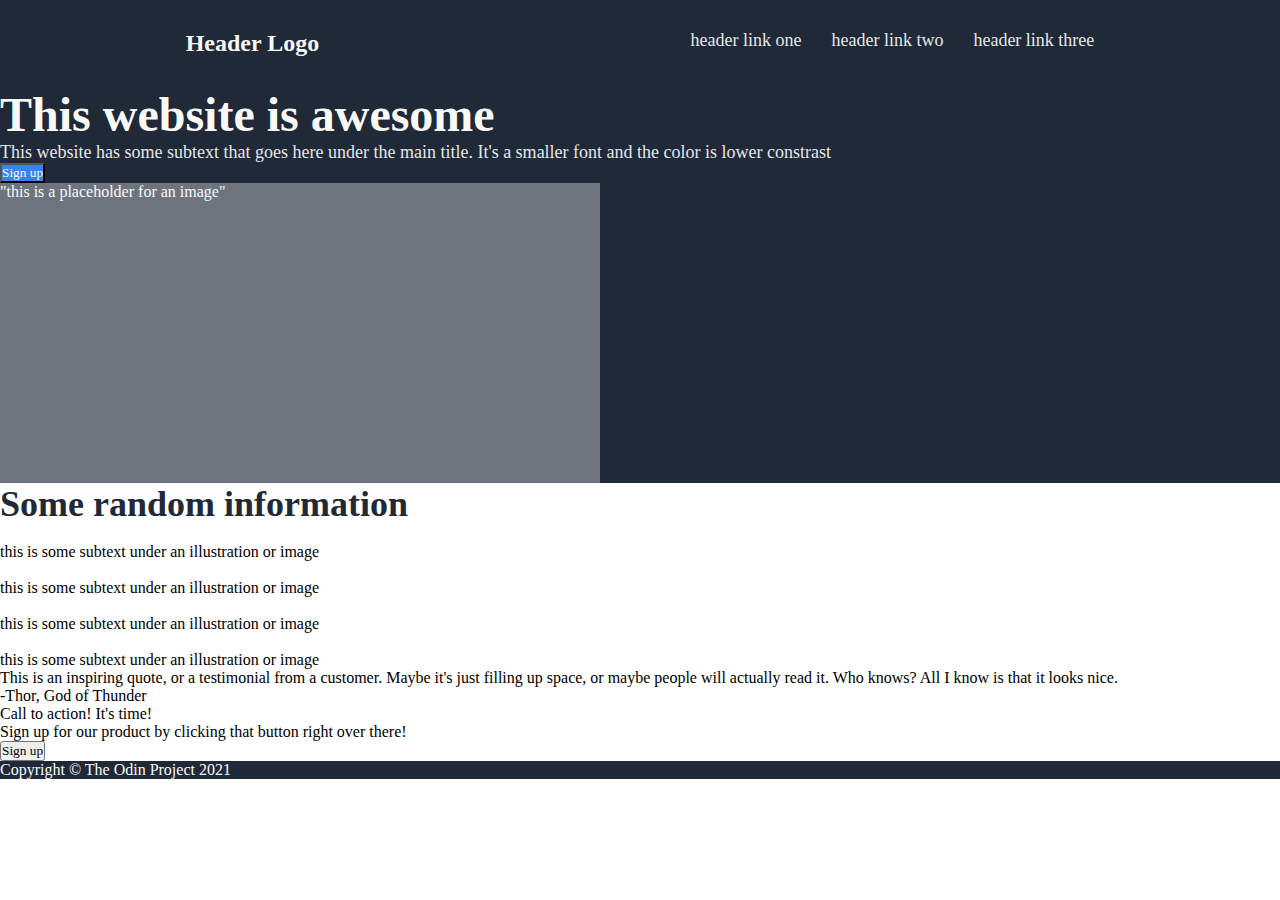
==== index.html @ ee2311f4 "Added flexbox for header logo and link" ====
<!DOCTYPE html>
<html lang="en">
<head>
    <meta charset="UTF-8">
    <meta name="viewport" content="width=device-width, initial-scale=1.0">
    <link rel="stylesheet" href="styles.css">
    <title>Landing Page</title>
</head>
<body>
    <div class="hero">
        <div class="header">
            <div id="header-logo">Header Logo</div>
            <ul class="header-link">
                <li class="list">header link one</li>
                <li class="list">header link two</li>
                <li class="list">header link three</li>
            </ul>
        </div>

        <div class="wrapper1">
            <div id="hero-text">This website is awesome</div>
            <p class="header-secondary">This website has some subtext that goes here under the
            main title. It's a smaller font and the color is lower constrast</p>
            <button class="first-button">Sign up</button>
        </div>
    
        <div class="image">"this is a placeholder for an image"</div>

    </div>

    <div>
        <div class="info-header-text">Some random information</div>
        <img>
        <div>this is some subtext under an illustration or image</div>
        <img>
        <div>this is some subtext under an illustration or image</div>
        <img>
        <div>this is some subtext under an illustration or image</div>
        <img>
        <div>this is some subtext under an illustration or image</div>
    </div>

    <div>
        This is an inspiring quote, or a testimonial from a 
        customer. Maybe it's just filling up space, or maybe 
        people will actually read it. Who knows? All I know
        is that it looks nice.
        <div>-Thor, God of Thunder</div>
    </div>
    <div>Call to action! It's time!</div>
    <div>Sign up for our product by clicking that button right over there!</div>
    <div>
        <button>Sign up</button>
    </div>
</body>
<footer>
    <div class="foot">
        Copyright © The Odin Project 2021
    </div>
</footer>
</html>
---- styles.css ----
* {
    font-family: Roboto;
    margin: 0;
    padding: 0;
    box-sizing: border-box;
}

.header {
    display: flex;
}

#header-logo {
    flex-grow: 1;
    display: flex;
    font-size: 24px;
    justify-content: center;
    margin: 30px;
}

.header-link {
    flex-grow: 1;
    display: flex;
    list-style: none;
    justify-content: center;
    gap: 30px;
    margin: 30px;
}

/* li .list{
    align-items: end;
} */

.header-secondary, .header-link {
    font-size: 18px;
    color: #E5E7EB;
}
#header-logo, #hero-text {
    color: #F9FAF8;
    font-weight: 900;
}


.info-header-text {
    font-size: 36px;
    color: #1F2937;
    font-weight: 900;
}
#hero-text {
    font-size: 48px;
}

.hero .image {
    width: 600px;
    height: 300px;
    color: #F9FAF8;
    background-color: #6d747d;
}

.first-button{
    color: #F9FAF8;
    background-color: #3882F6;
}
.hero, .foot {
    background-color: #1F2937;
}

.foot{
    color: #F9FAF8;
}
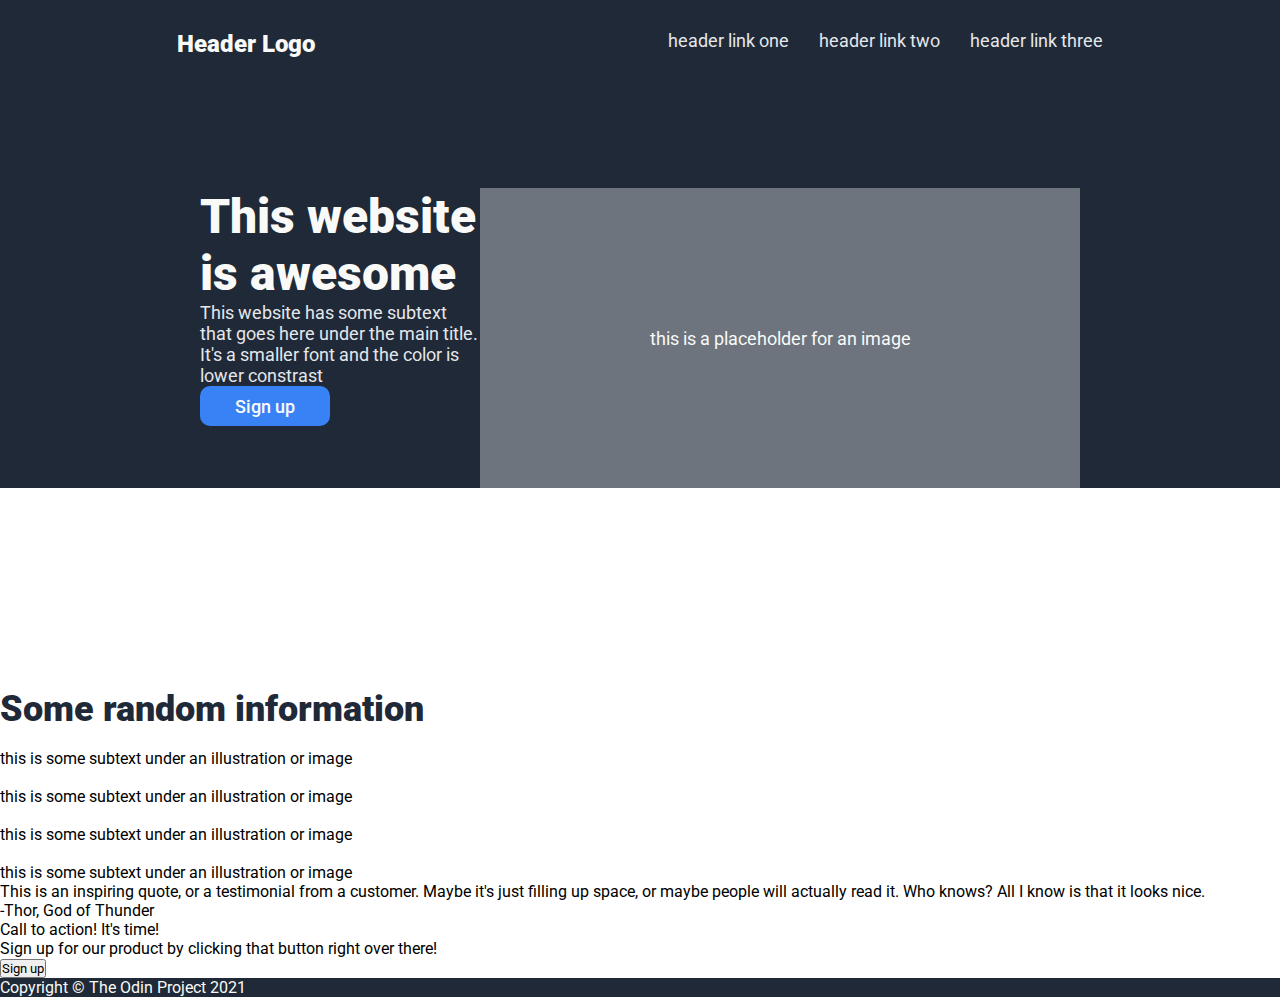
==== commit af45a036: "Added multiple flexboxes for hero text, button, and image" ====
--- a/index.html
+++ b/index.html
@@ -3,6 +3,7 @@
 <head>
     <meta charset="UTF-8">
     <meta name="viewport" content="width=device-width, initial-scale=1.0">
+    <link href='https://fonts.googleapis.com/css?family=Roboto' rel='stylesheet'>
     <link rel="stylesheet" href="styles.css">
     <title>Landing Page</title>
 </head>
@@ -17,14 +18,20 @@
             </ul>
         </div>
 
-        <div class="wrapper1">
-            <div id="hero-text">This website is awesome</div>
-            <p class="header-secondary">This website has some subtext that goes here under the
-            main title. It's a smaller font and the color is lower constrast</p>
-            <button class="first-button">Sign up</button>
+        <div class="hero-main">
+            <div class="hero-main-desc">
+                <div id="hero-text">This website is awesome</div>
+                <p class="header-secondary">This website has some subtext that goes here under the
+                main title. It's a smaller font and the color is lower constrast</p>
+                <button class="first-button">Sign up</button>
+            </div>       
+
+            <div class="image">
+                <div class="content">this is a placeholder for an image</div>
+            </div>
         </div>
     
-        <div class="image">"this is a placeholder for an image"</div>
+        
 
     </div>
 
--- a/styles.css
+++ b/styles.css
@@ -1,5 +1,5 @@
 * {
-    font-family: Roboto;
+    font-family: 'Roboto';
     margin: 0;
     padding: 0;
     box-sizing: border-box;
@@ -26,17 +26,60 @@
     margin: 30px;
 }
 
-/* li .list{
-    align-items: end;
-} */
-
 .header-secondary, .header-link {
     font-size: 18px;
     color: #E5E7EB;
 }
+
 #header-logo, #hero-text {
     color: #F9FAF8;
     font-weight: 900;
+}
+
+.hero-main {
+    display:flex;
+    margin: 100px 200px 200px 200px;
+
+}
+
+.hero-main-desc{
+    display:flex;
+    flex-direction: column;
+}
+
+#hero-text {
+    font-size: 48px;
+}
+
+/* .header-secondary {
+
+} */
+.first-button{
+    color: #F9FAF8;
+    font-size: 18px;
+    background-color: #3882F6;
+    font-weight: 500;
+    border-radius: 10px;
+    border-width: 0;
+    width: 130px;
+    height: 40px;
+}
+
+
+/* .hero-main .image {
+    flex-grow: 2;
+} */
+
+.hero-main .content{
+    display: flex;
+    font-size: 18px;
+    width: 600px;
+    height: 300px;
+    color: #F9FAF8;
+    background-color: #6d747d;
+    justify-content:  center;
+    align-items: center;
+    
 }
 
 
@@ -45,21 +88,9 @@
     color: #1F2937;
     font-weight: 900;
 }
-#hero-text {
-    font-size: 48px;
-}
 
-.hero .image {
-    width: 600px;
-    height: 300px;
-    color: #F9FAF8;
-    background-color: #6d747d;
-}
 
-.first-button{
-    color: #F9FAF8;
-    background-color: #3882F6;
-}
+
 .hero, .foot {
     background-color: #1F2937;
 }
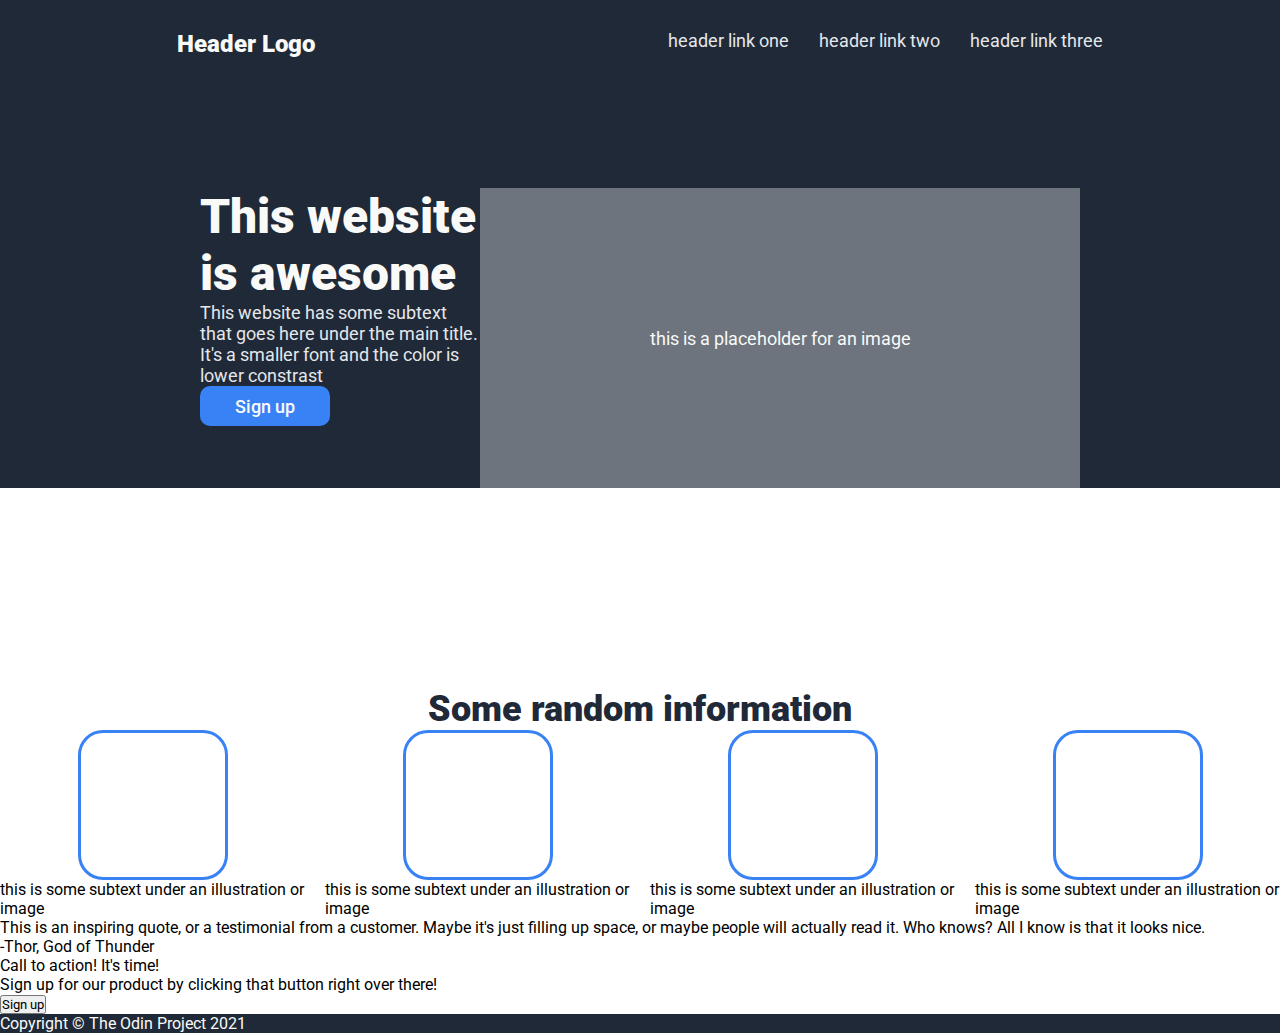
==== commit 78619855: "Centered rounded images and their descriptions" ====
--- a/index.html
+++ b/index.html
@@ -30,21 +30,26 @@
                 <div class="content">this is a placeholder for an image</div>
             </div>
         </div>
-    
-        
-
     </div>
 
     <div>
         <div class="info-header-text">Some random information</div>
-        <img>
-        <div>this is some subtext under an illustration or image</div>
-        <img>
-        <div>this is some subtext under an illustration or image</div>
-        <img>
-        <div>this is some subtext under an illustration or image</div>
-        <img>
-        <div>this is some subtext under an illustration or image</div>
+        <div class="outer-wrapper">
+            <div class="wrapper">
+                <div class="rounded-img"></div>
+                <div class="r-img-text">this is some subtext under an illustration or image</div>
+            </div>
+            <div class="wrapper">
+                <div class="rounded-img"></div>
+                <div class="r-img-text">this is some subtext under an illustration or image</div>
+            </div><div class="wrapper">
+                <div class="rounded-img"></div>
+                <div class="r-img-text">this is some subtext under an illustration or image</div>
+            </div><div class="wrapper">
+                <div class="rounded-img"></div>
+                <div class="r-img-text">this is some subtext under an illustration or image</div>
+            </div>
+        </div>
     </div>
 
     <div>
--- a/styles.css
+++ b/styles.css
@@ -54,6 +54,7 @@
 /* .header-secondary {
 
 } */
+
 .first-button{
     color: #F9FAF8;
     font-size: 18px;
@@ -84,12 +85,36 @@
 
 
 .info-header-text {
+    display: flex;
     font-size: 36px;
     color: #1F2937;
     font-weight: 900;
+    justify-content: center;
+}
+.outer-wrapper {
+    display: flex;
+    justify-content: center;
+    gap: 20px;
+}
+.wrapper{
+    display: flex;
+    flex-direction: column;
+    justify-content: center;
+    align-items: center;
 }
 
+.rounded-img {
+    border-radius: 25px;
+    border: 3px solid #3882f6;
+    width: 150px;
+    height: 150px;
+}
 
+/* .r-img-text {
+    display:flex;
+    justify-content: center;
+    align-items: center;
+} */
 
 .hero, .foot {
     background-color: #1F2937;
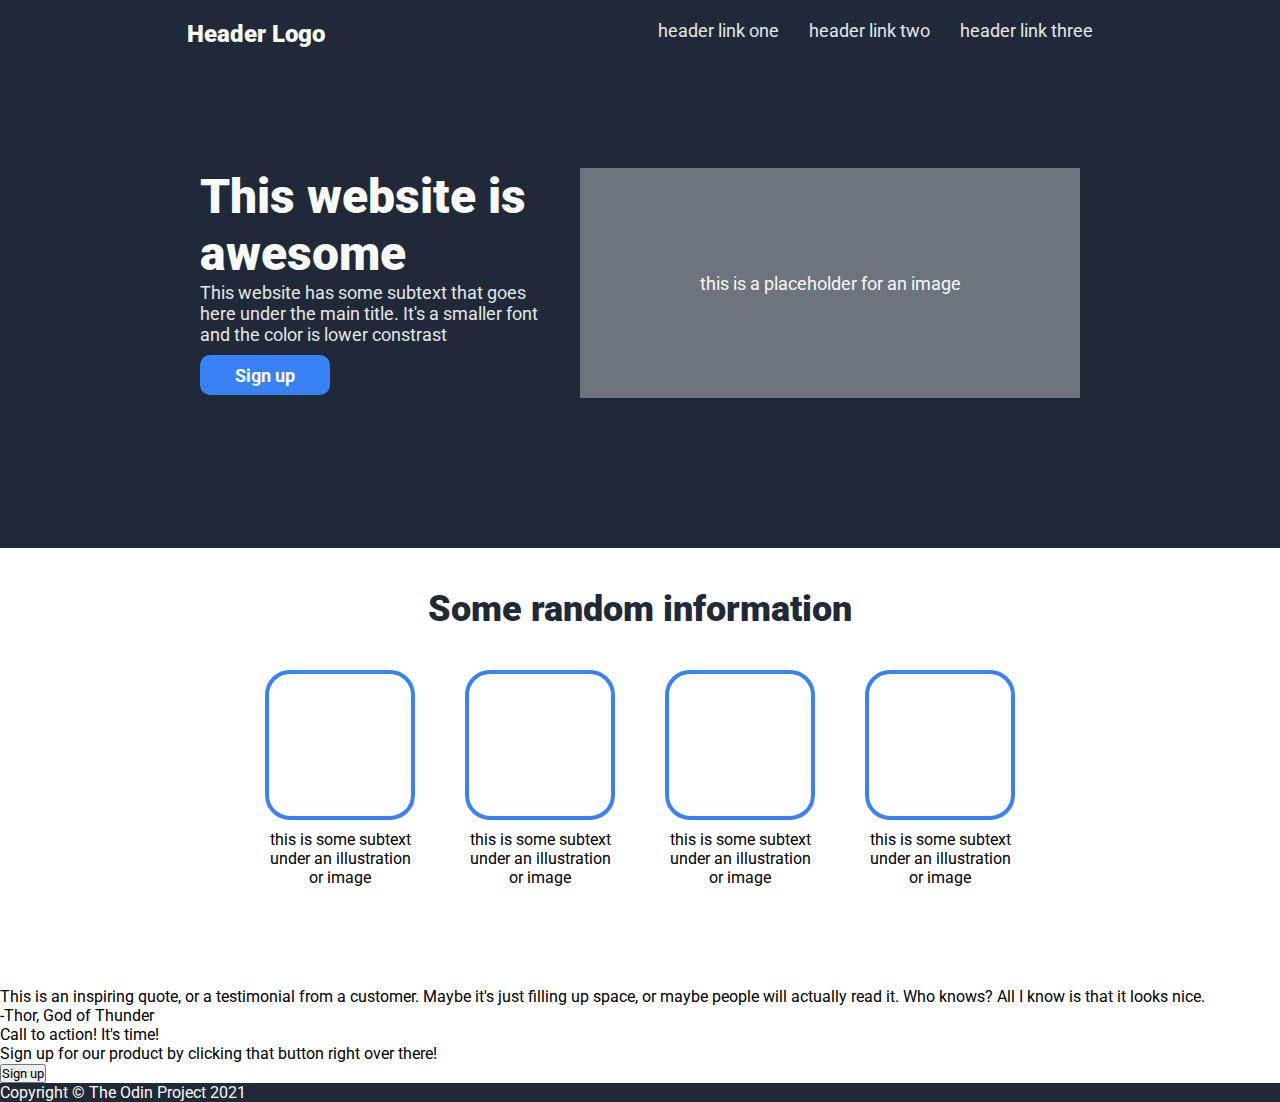
==== commit 6471d59a: "Fixed up first section and finished the second section that contains rounded images and their descri" ====
--- a/index.html
+++ b/index.html
@@ -10,7 +10,7 @@
 <body>
     <div class="hero">
         <div class="header">
-            <div id="header-logo">Header Logo</div>
+            <div id="header-logo"><strong>Header Logo</strong></div>
             <ul class="header-link">
                 <li class="list">header link one</li>
                 <li class="list">header link two</li>
@@ -20,32 +20,36 @@
 
         <div class="hero-main">
             <div class="hero-main-desc">
-                <div id="hero-text">This website is awesome</div>
+                <div id="hero-text">
+                    <strong>This website is awesome</strong>
+                </div>
                 <p class="header-secondary">This website has some subtext that goes here under the
                 main title. It's a smaller font and the color is lower constrast</p>
-                <button class="first-button">Sign up</button>
-            </div>       
-
-            <div class="image">
-                <div class="content">this is a placeholder for an image</div>
+                <button class="first-button"><strong>Sign up</strong></button>
+            </div>
+                   
+            <div class="hero-image-wrapper">
+                <div class="box-image">this is a placeholder for an image</div>
             </div>
         </div>
     </div>
 
     <div>
-        <div class="info-header-text">Some random information</div>
-        <div class="outer-wrapper">
-            <div class="wrapper">
+        <div class="info-header-text"><strong>Some random information</strong></div>
+        <div class="s2-outer-wrapper">
+            <div class="s2-wrapper">
                 <div class="rounded-img"></div>
                 <div class="r-img-text">this is some subtext under an illustration or image</div>
             </div>
-            <div class="wrapper">
+            <div class="s2-wrapper">
                 <div class="rounded-img"></div>
                 <div class="r-img-text">this is some subtext under an illustration or image</div>
-            </div><div class="wrapper">
+            </div>
+            <div class="s2-wrapper">
                 <div class="rounded-img"></div>
                 <div class="r-img-text">this is some subtext under an illustration or image</div>
-            </div><div class="wrapper">
+            </div>
+            <div class="s2-wrapper">
                 <div class="rounded-img"></div>
                 <div class="r-img-text">this is some subtext under an illustration or image</div>
             </div>
--- a/styles.css
+++ b/styles.css
@@ -7,6 +7,7 @@
 
 .header {
     display: flex;
+    padding: 20px;
 }
 
 #header-logo {
@@ -14,7 +15,6 @@
     display: flex;
     font-size: 24px;
     justify-content: center;
-    margin: 30px;
 }
 
 .header-link {
@@ -23,7 +23,6 @@
     list-style: none;
     justify-content: center;
     gap: 30px;
-    margin: 30px;
 }
 
 .header-secondary, .header-link {
@@ -38,49 +37,47 @@
 
 .hero-main {
     display:flex;
-    margin: 100px 200px 200px 200px;
+    margin: 100px 200px 0 200px;
 
 }
 
 .hero-main-desc{
     display:flex;
     flex-direction: column;
+    padding: 0 40px 0 0;
+    width: 500px;
 }
 
 #hero-text {
     font-size: 48px;
+    width: 100%;
 }
 
-/* .header-secondary {
-
-} */
+.header-secondary {
+    margin: 0 0 10px;
+}
 
 .first-button{
     color: #F9FAF8;
     font-size: 18px;
     background-color: #3882F6;
-    font-weight: 500;
     border-radius: 10px;
     border-width: 0;
     width: 130px;
     height: 40px;
 }
 
-
-/* .hero-main .image {
-    flex-grow: 2;
-} */
-
-.hero-main .content{
+.box-image{
     display: flex;
+    justify-content:  center;
+    align-items: center;
     font-size: 18px;
-    width: 600px;
-    height: 300px;
+    width: 500px;
+    height: 230px;
     color: #F9FAF8;
     background-color: #6d747d;
-    justify-content:  center;
-    align-items: center;
-    
+    text-align: center;
+    margin: 0 0 150px;
 }
 
 
@@ -90,13 +87,17 @@
     color: #1F2937;
     font-weight: 900;
     justify-content: center;
+    margin: 40px;
 }
-.outer-wrapper {
+
+.s2-outer-wrapper {
     display: flex;
     justify-content: center;
-    gap: 20px;
+    gap: 50px;
+    margin: 0 0 100px;
 }
-.wrapper{
+
+.s2-wrapper{
     display: flex;
     flex-direction: column;
     justify-content: center;
@@ -105,16 +106,20 @@
 
 .rounded-img {
     border-radius: 25px;
-    border: 3px solid #3882f6;
+    border: 4px solid #3882f6;
     width: 150px;
     height: 150px;
 }
 
-/* .r-img-text {
-    display:flex;
+.r-img-text {
+    display: flex;
+    width: 150px;
+    flex-wrap: wrap;
     justify-content: center;
     align-items: center;
-} */
+    text-align: center;
+    padding: 10px 0 0;
+}
 
 .hero, .foot {
     background-color: #1F2937;
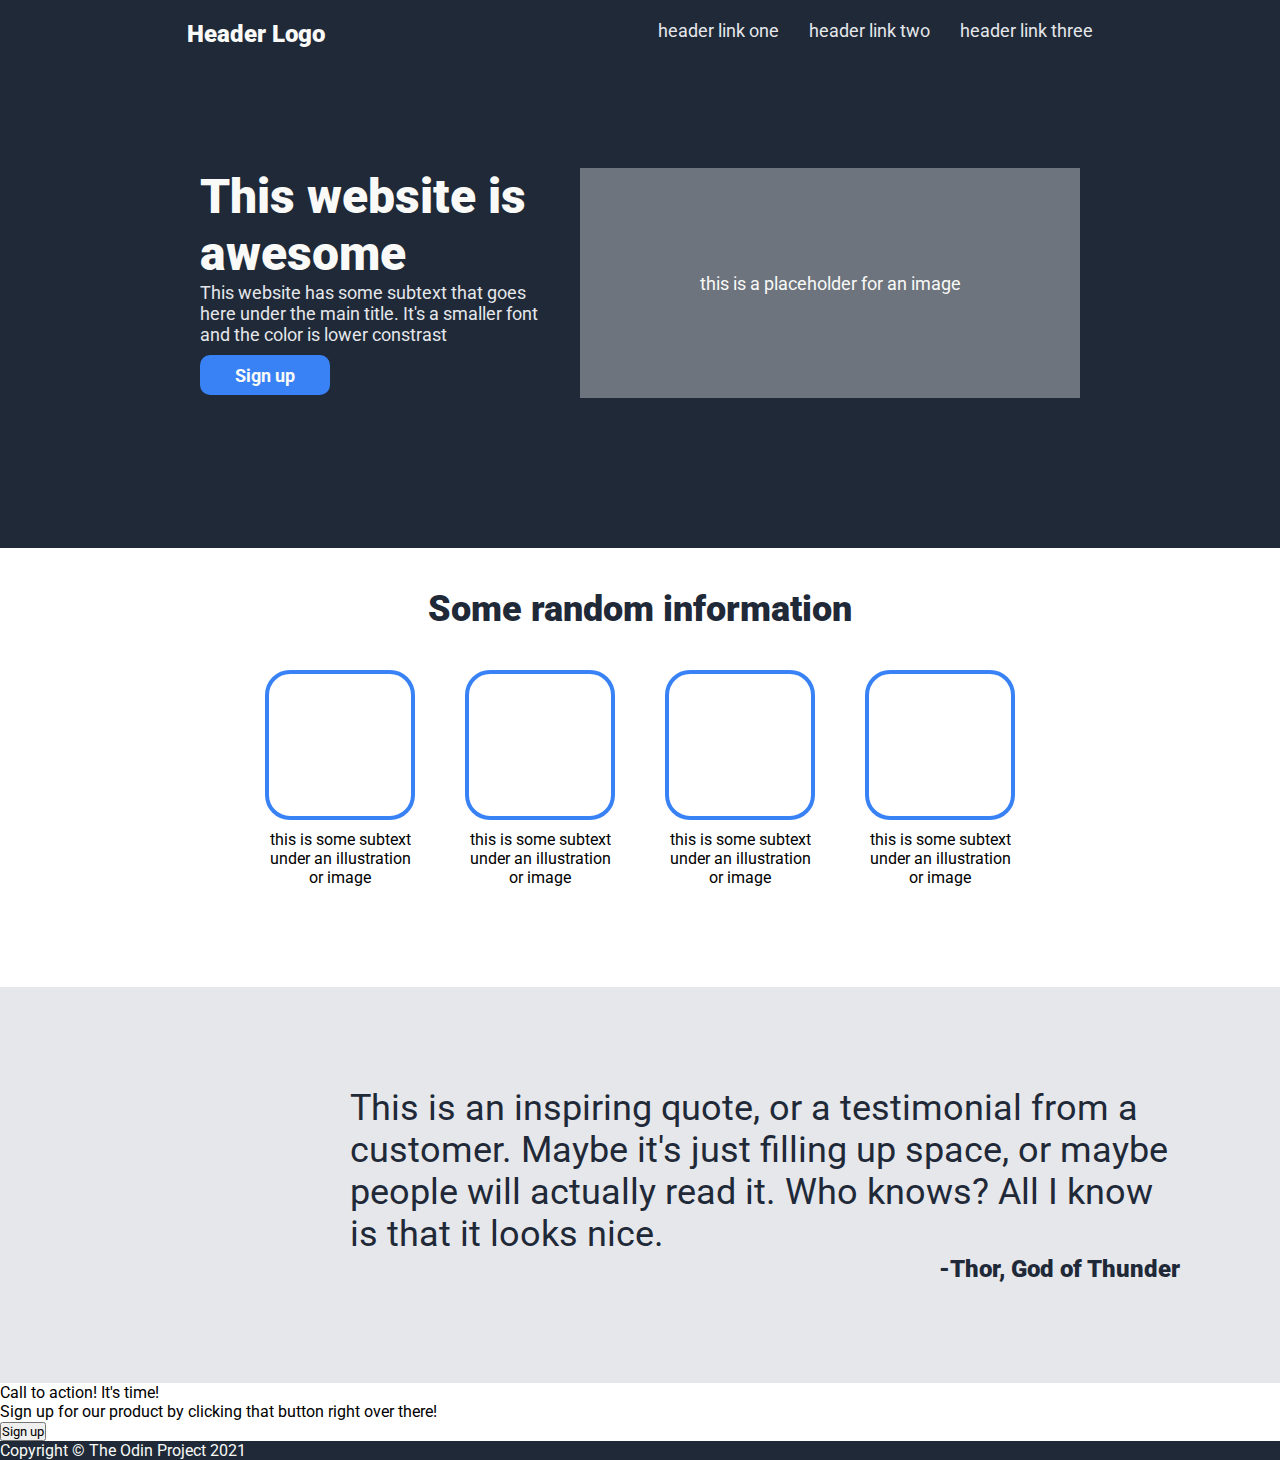
==== commit 53446445: "Implemented the CSS for the quote section." ====
--- a/index.html
+++ b/index.html
@@ -27,7 +27,7 @@
                 main title. It's a smaller font and the color is lower constrast</p>
                 <button class="first-button"><strong>Sign up</strong></button>
             </div>
-                   
+
             <div class="hero-image-wrapper">
                 <div class="box-image">this is a placeholder for an image</div>
             </div>
@@ -56,12 +56,14 @@
         </div>
     </div>
 
-    <div>
-        This is an inspiring quote, or a testimonial from a 
-        customer. Maybe it's just filling up space, or maybe 
-        people will actually read it. Who knows? All I know
-        is that it looks nice.
-        <div>-Thor, God of Thunder</div>
+    <div class="quote-section">
+        <div id="quote-text">
+            This is an inspiring quote, or a testimonial from a 
+            customer. Maybe it's just filling up space, or maybe 
+            people will actually read it. Who knows? All I know
+            is that it looks nice.
+        </div>
+        <div id="quoter">-Thor, God of Thunder</div>
     </div>
     <div>Call to action! It's time!</div>
     <div>Sign up for our product by clicking that button right over there!</div>
--- a/styles.css
+++ b/styles.css
@@ -125,6 +125,30 @@
     background-color: #1F2937;
 }
 
+.quote-section {
+    background-color: #E5E7EB;
+    padding: 100px 350px 100px;
+}
+
+#quote-text, #quoter {
+    color: #1F2937;
+    font-style: light italic;
+    display: flex;
+    width: 830px;
+}
+
+#quote-text {
+    font-size: 36px;
+    justify-content: center;
+    align-items: center;
+}
+
+#quoter{
+    font-size: 24px;
+    font-weight: 900;
+    justify-content: flex-end;
+}
+
 .foot{
     color: #F9FAF8;
 }
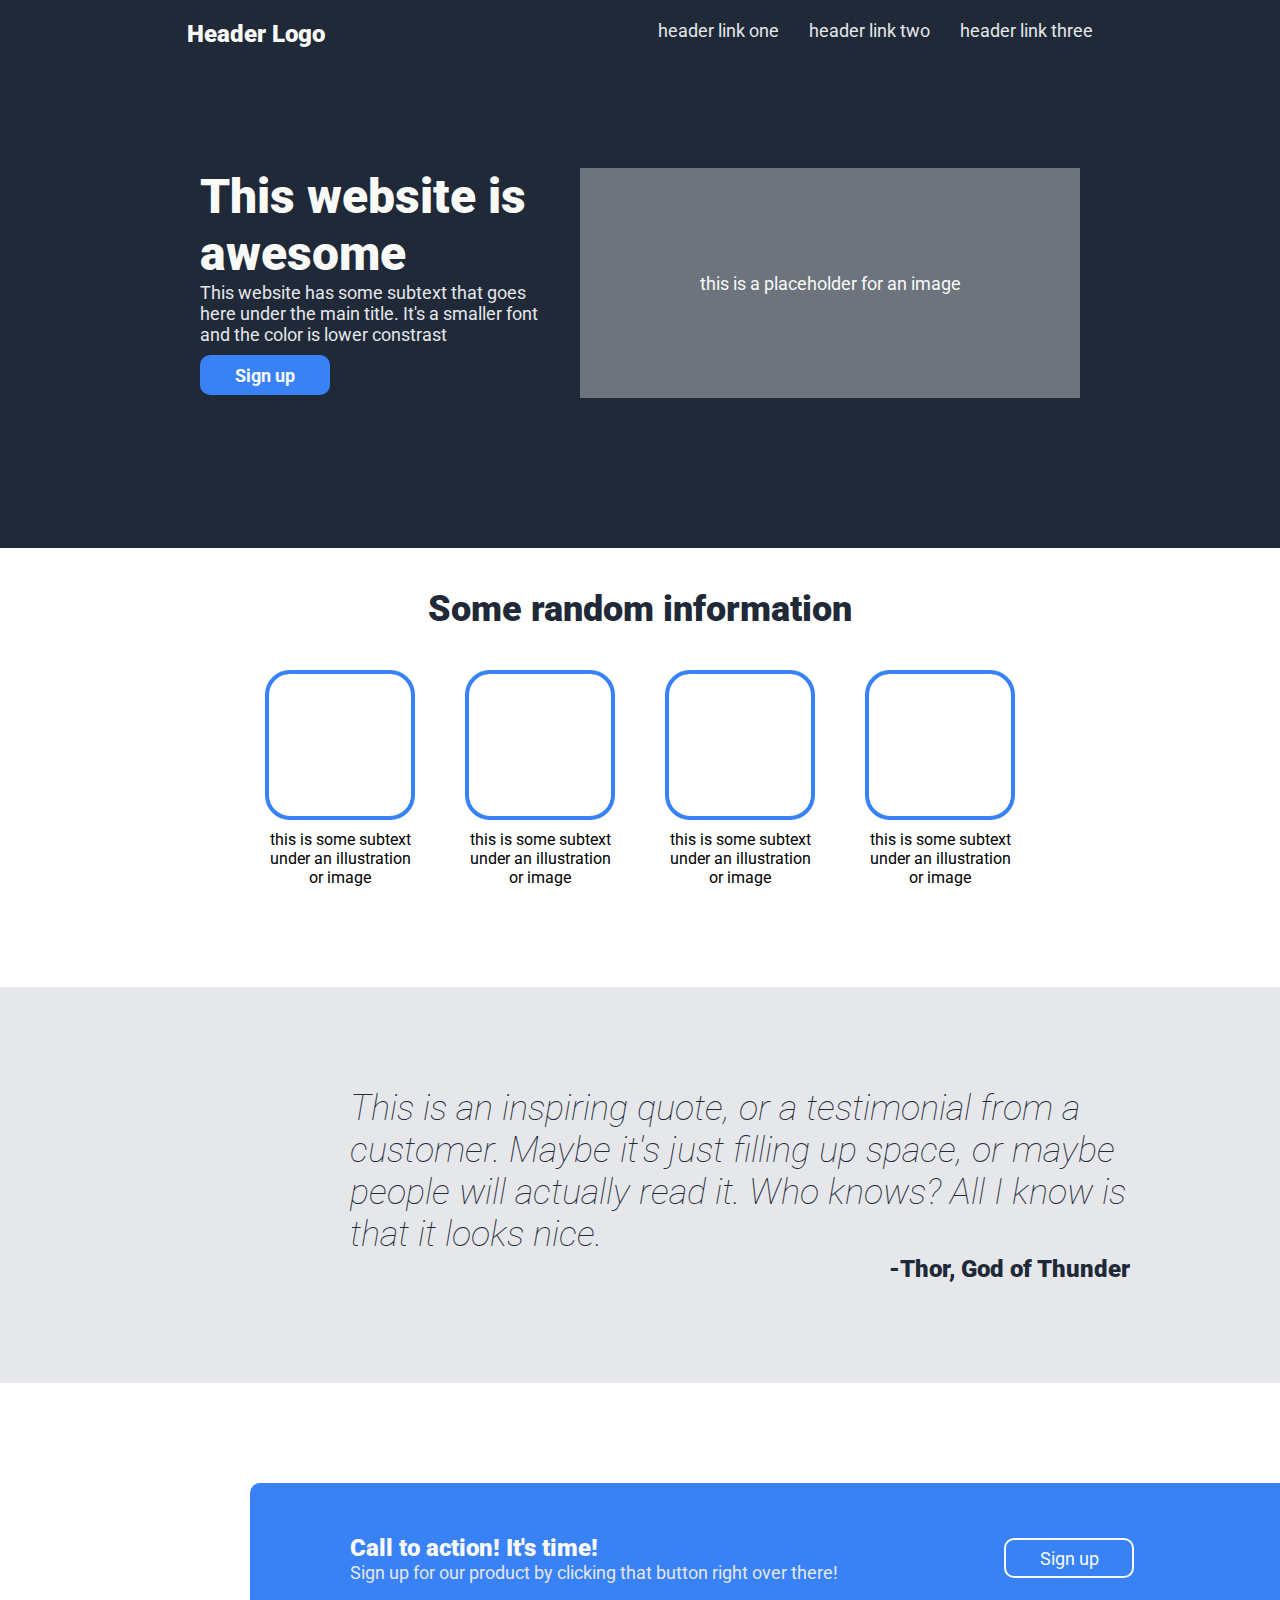
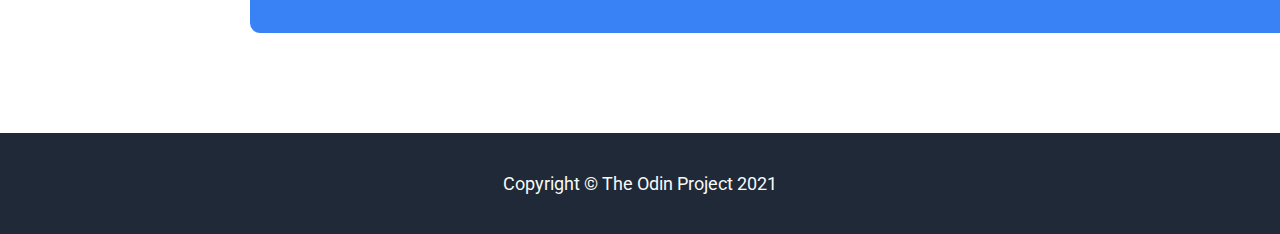
==== commit 72225497: "Finished call to action section and the footer section" ====
--- a/index.html
+++ b/index.html
@@ -35,7 +35,7 @@
     </div>
 
     <div>
-        <div class="info-header-text"><strong>Some random information</strong></div>
+        <div class="info-header-text">Some random information</div>
         <div class="s2-outer-wrapper">
             <div class="s2-wrapper">
                 <div class="rounded-img"></div>
@@ -57,18 +57,22 @@
     </div>
 
     <div class="quote-section">
-        <div id="quote-text">
+        <p id="quote-text">
             This is an inspiring quote, or a testimonial from a 
             customer. Maybe it's just filling up space, or maybe 
             people will actually read it. Who knows? All I know
             is that it looks nice.
-        </div>
+        </p>
         <div id="quoter">-Thor, God of Thunder</div>
     </div>
-    <div>Call to action! It's time!</div>
-    <div>Sign up for our product by clicking that button right over there!</div>
-    <div>
-        <button>Sign up</button>
+    <div class="blue-box">
+        <div class="call-to-action-section">
+            <div id="call-to-action-text1">Call to action! It's time!</div>
+            <div id="call-to-action-text2">Sign up for our product by clicking that button right over there!</div>
+        </div>
+        <div class="call-to-action-button-wrapper">
+            <button class="second-button">Sign up</button>
+        </div>
     </div>
 </body>
 <footer>
--- a/styles.css
+++ b/styles.css
@@ -42,7 +42,7 @@
 }
 
 .hero-main-desc{
-    display:flex;
+    display: flex;
     flex-direction: column;
     padding: 0 40px 0 0;
     width: 500px;
@@ -132,13 +132,14 @@
 
 #quote-text, #quoter {
     color: #1F2937;
-    font-style: light italic;
     display: flex;
     width: 830px;
 }
 
 #quote-text {
     font-size: 36px;
+    font-style: italic;
+    font-weight: 100;
     justify-content: center;
     align-items: center;
 }
@@ -147,8 +148,56 @@
     font-size: 24px;
     font-weight: 900;
     justify-content: flex-end;
-}
-
+    padding: 0 50px 0 0;
+}
+
+.blue-box {
+    background-color: #3882F6;
+    width: 1050px;
+    height: 150px;
+    display: flex;
+    /* justify-content: center; */
+    align-items: center;
+    margin: 100px 250px 100px;
+    border-radius: 10px;
+    border-width: 0;
+}
+
+.call-to-action-section {
+    flex-grow: 1;
+    display: flex;
+    flex-direction: column;
+    justify-content: center;
+    align-items: flex-start;
+    padding: 0 0 0 100px;
+}
+
+#call-to-action-text1 {
+    color: #F9FAF8;
+    font-size: 24px;
+    font-weight: 900;
+}
+
+#call-to-action-text2 {
+    color: #E5E7EB;
+    font-size: 18px;
+}
+
+.call-to-action-button-wrapper {
+    flex-grow: 1;
+}
+.second-button {
+    background-color: #3882F6;
+    font-size: 18px;
+    color: #F9FAF8;
+    border-radius: 10px;
+    border:  2px solid #F9FAF8;
+    width: 130px;
+    height: 40px;
+}
 .foot{
-    color: #F9FAF8;
-}
+    padding: 40px 100px 40px;
+    color: #F9FAF8;
+    font-size: 18px;
+    text-align: center;
+}
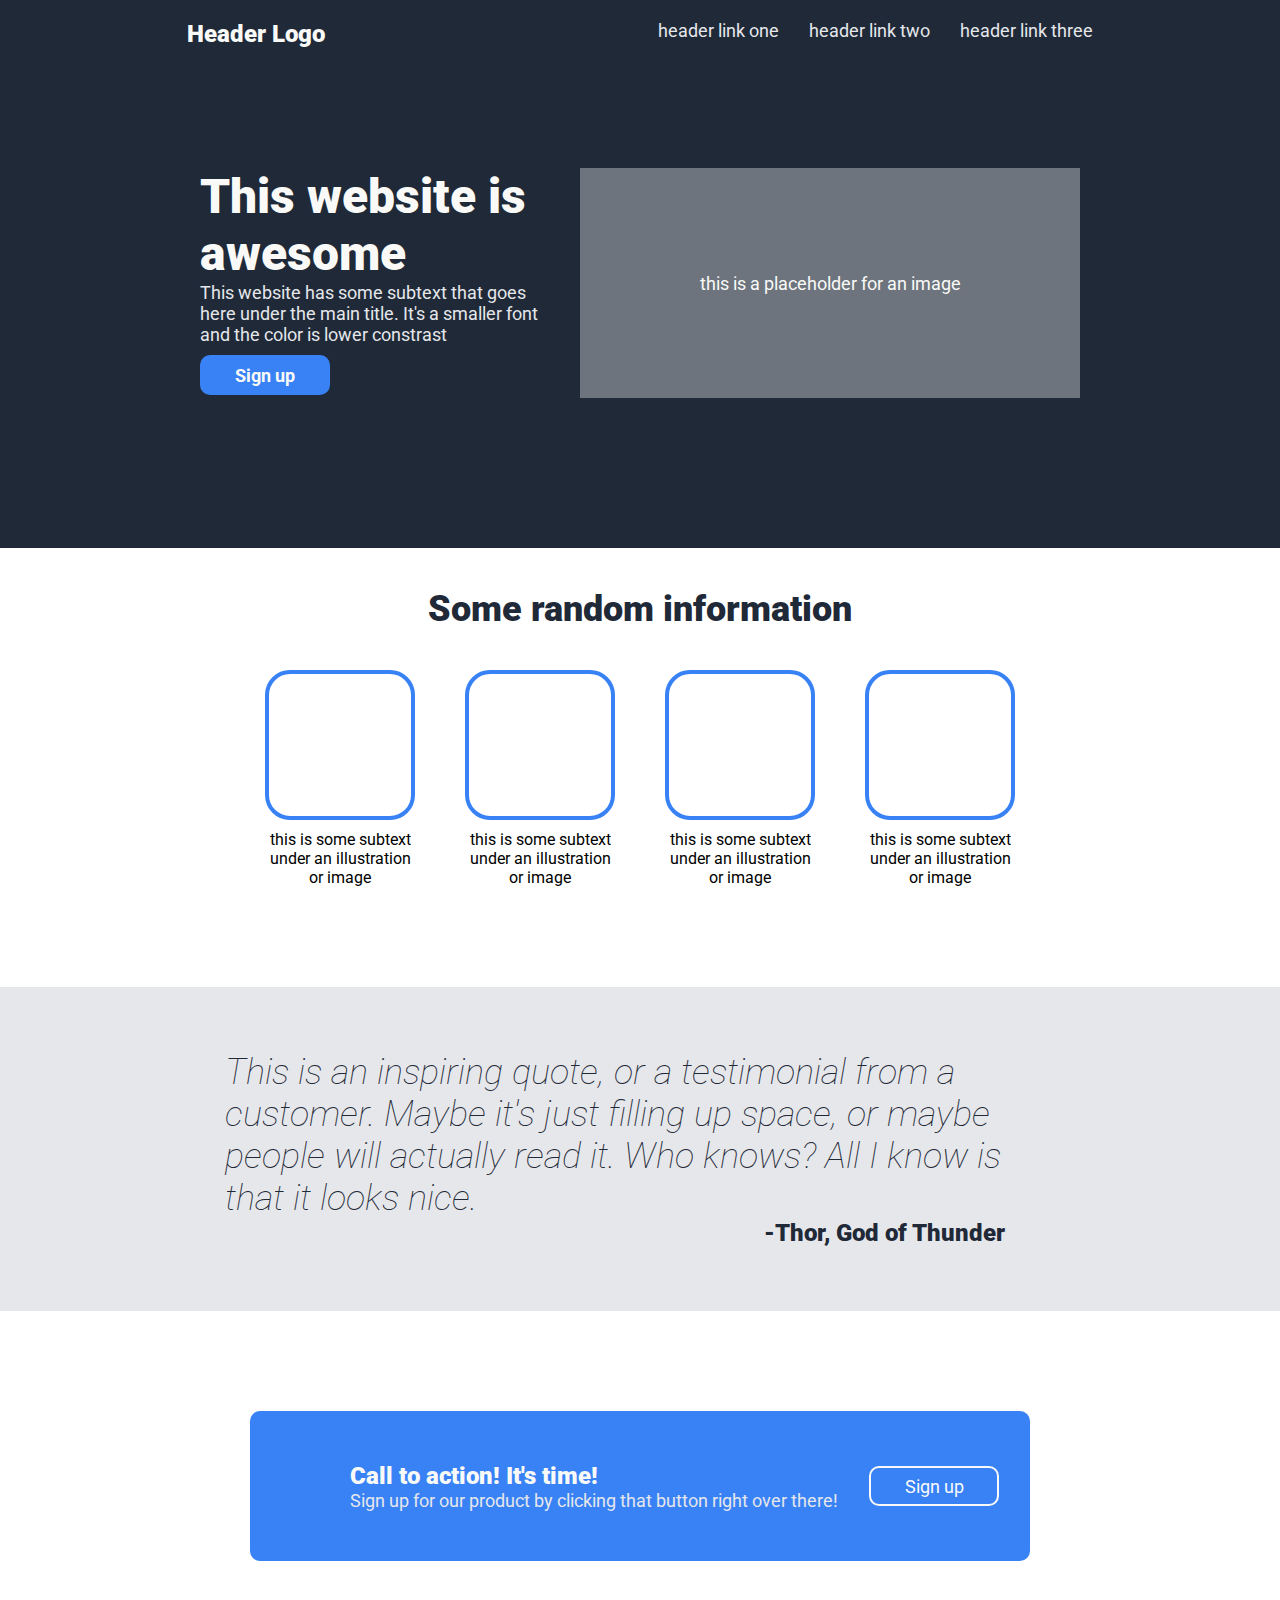
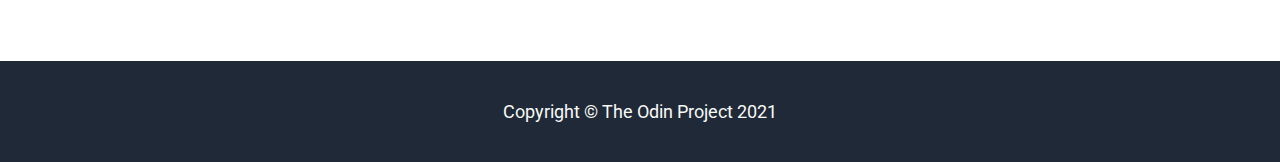
==== commit 033d49b2: "Centered the contents in each section" ====
--- a/index.html
+++ b/index.html
@@ -57,21 +57,25 @@
     </div>
 
     <div class="quote-section">
-        <p id="quote-text">
-            This is an inspiring quote, or a testimonial from a 
-            customer. Maybe it's just filling up space, or maybe 
-            people will actually read it. Who knows? All I know
-            is that it looks nice.
-        </p>
-        <div id="quoter">-Thor, God of Thunder</div>
+        <!-- <div class="quote-header"> -->
+            <p id="quote-text">
+                This is an inspiring quote, or a testimonial from a 
+                customer. Maybe it's just filling up space, or maybe 
+                people will actually read it. Who knows? All I know
+                is that it looks nice.
+            </p>
+            <div id="quoter">-Thor, God of Thunder</div>
+        <!-- </div> -->
     </div>
-    <div class="blue-box">
-        <div class="call-to-action-section">
-            <div id="call-to-action-text1">Call to action! It's time!</div>
-            <div id="call-to-action-text2">Sign up for our product by clicking that button right over there!</div>
-        </div>
-        <div class="call-to-action-button-wrapper">
-            <button class="second-button">Sign up</button>
+    <div class="s3-wrapper">
+        <div class="blue-box">
+            <div class="call-to-action-section">
+                <div id="call-to-action-text1">Call to action! It's time!</div>
+                <div id="call-to-action-text2">Sign up for our product by clicking that button right over there!</div>
+            </div>
+            <div class="call-to-action-button-wrapper">
+                <button class="second-button">Sign up</button>
+            </div>
         </div>
     </div>
 </body>
--- a/styles.css
+++ b/styles.css
@@ -38,7 +38,7 @@
 .hero-main {
     display:flex;
     margin: 100px 200px 0 200px;
-
+    justify-content: center;
 }
 
 .hero-main-desc{
@@ -126,13 +126,16 @@
 }
 
 .quote-section {
+    display: flex;
+    flex-direction: column;
+    justify-content: center;
+    align-items: center;
     background-color: #E5E7EB;
-    padding: 100px 350px 100px;
+    padding: 5vw 6vw 5vw;
 }
 
 #quote-text, #quoter {
     color: #1F2937;
-    display: flex;
     width: 830px;
 }
 
@@ -140,23 +143,26 @@
     font-size: 36px;
     font-style: italic;
     font-weight: 100;
-    justify-content: center;
-    align-items: center;
 }
 
 #quoter{
     font-size: 24px;
     font-weight: 900;
+    display: flex;
     justify-content: flex-end;
     padding: 0 50px 0 0;
 }
-
+.s3-wrapper {
+    display:flex;
+    justify-content: center;
+    align-items: center;
+}
 .blue-box {
     background-color: #3882F6;
     width: 1050px;
     height: 150px;
     display: flex;
-    /* justify-content: center; */
+    justify-content: center;
     align-items: center;
     margin: 100px 250px 100px;
     border-radius: 10px;
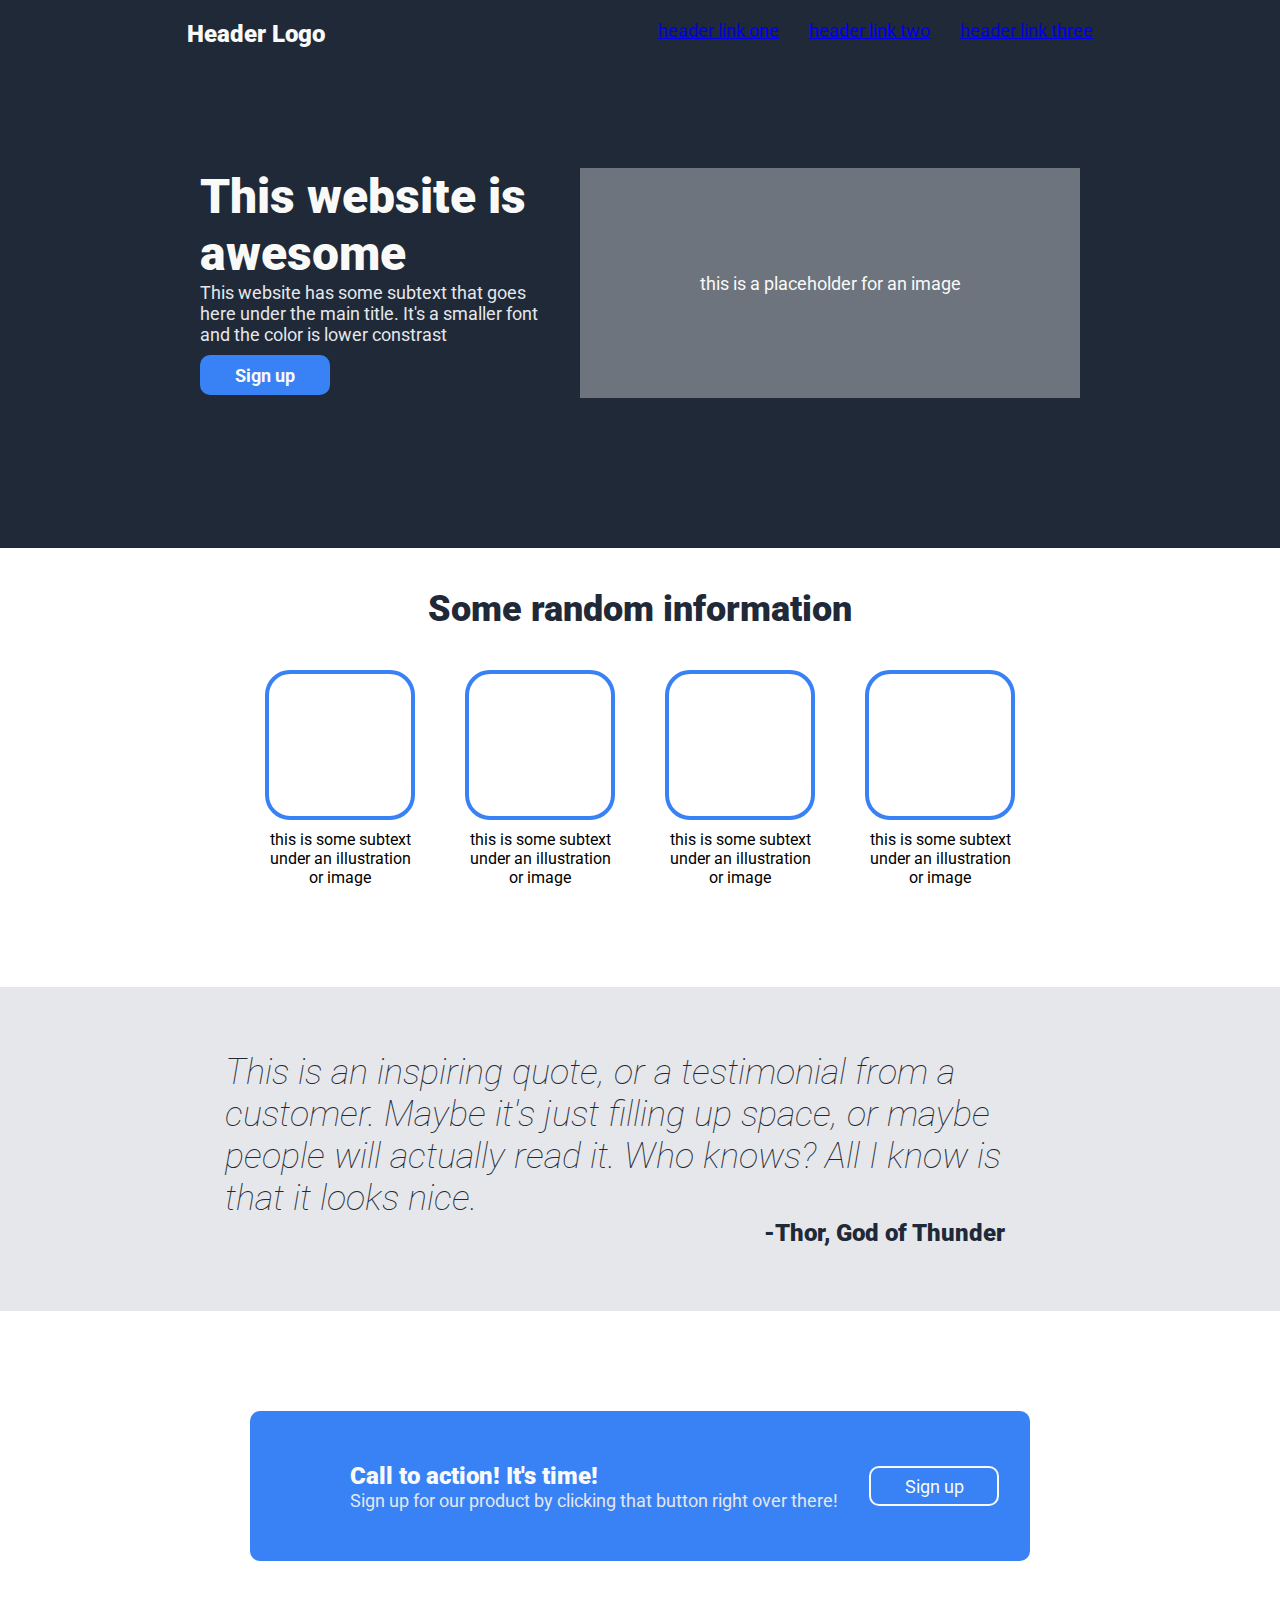
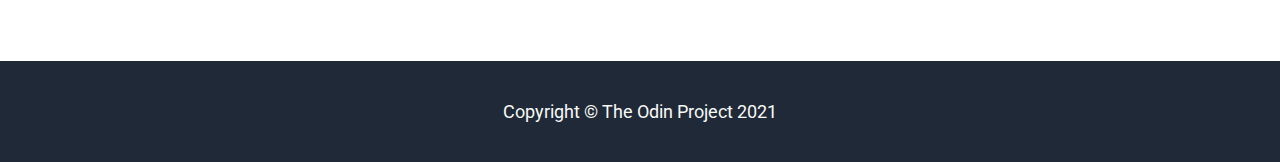
==== commit d7c28d9b: "added href to header links" ====
--- a/index.html
+++ b/index.html
@@ -12,9 +12,9 @@
         <div class="header">
             <div id="header-logo"><strong>Header Logo</strong></div>
             <ul class="header-link">
-                <li class="list">header link one</li>
-                <li class="list">header link two</li>
-                <li class="list">header link three</li>
+                <li class="list"><a href="#">header link one</a></li>
+                <li class="list"><a href="#">header link two</a></li>
+                <li class="list"><a href="#">header link three</a></li>
             </ul>
         </div>
 
